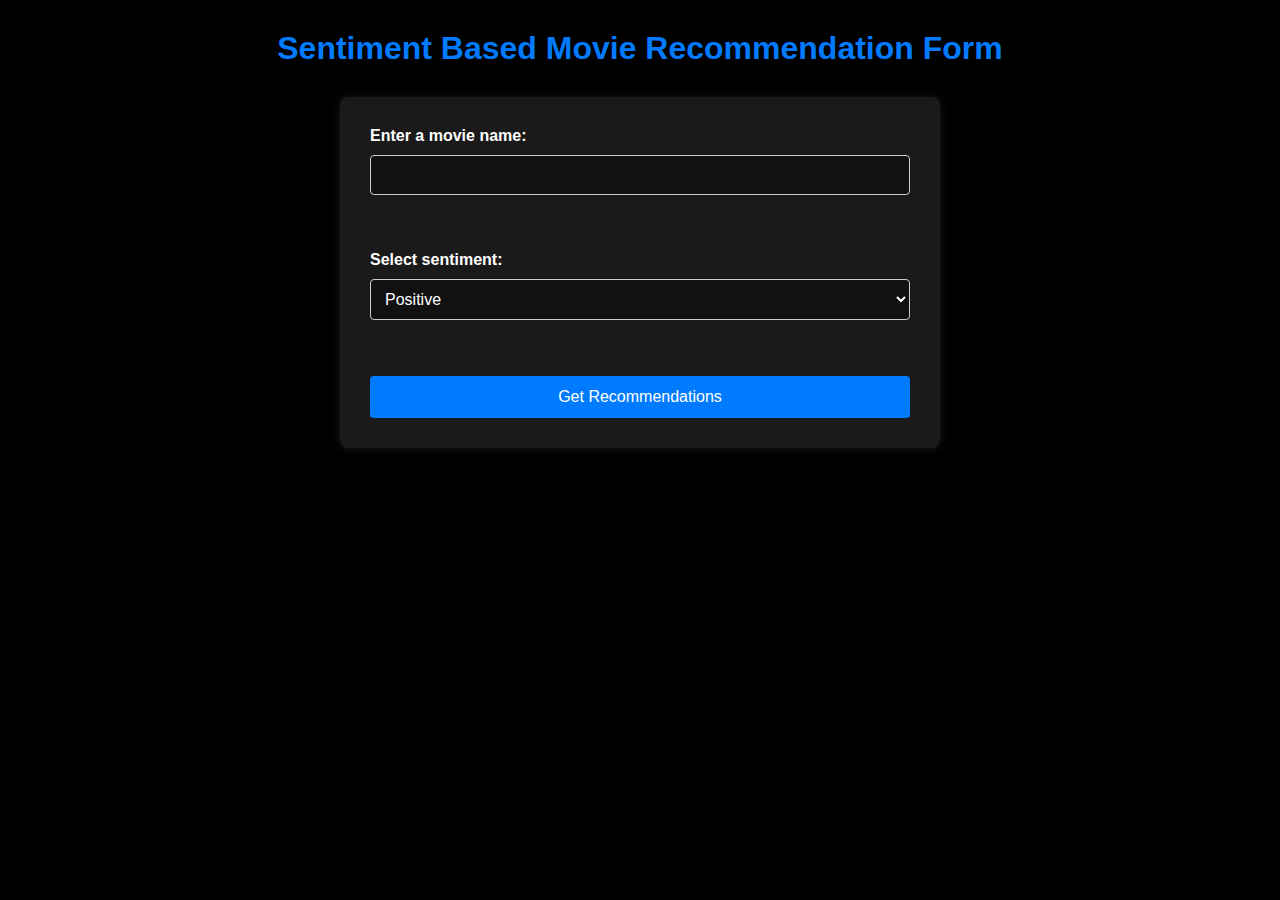
==== templates/recommendation_form.html @ f22dbc01 "second commit" ====
<!DOCTYPE html>
<html lang="en">
  <head>
    <meta charset="UTF-8" />
    <title>Sentiment Based Movie Recommendation Form</title>
    <style>
      /* Reset default styles */
      * {
        margin: 0;
        padding: 0;
        box-sizing: border-box;
      }

      /* Basic styles */
      body {
        font-family: Arial, sans-serif;
        background-color: #000;
        color: #fff;
      }

      h1 {
        text-align: center;
        margin: 30px 0;
        color: #007bff;
      }

      .container {
        max-width: 600px;
        margin: 0 auto;
        background-color: rgba(255, 255, 255, 0.1);
        padding: 30px;
        border-radius: 8px;
        box-shadow: 0 0 10px rgba(255, 255, 255, 0.1);
      }

      form {
        display: flex;
        flex-direction: column;
      }

      label {
        font-weight: bold;
        margin-bottom: 10px;
      }

      input[type="text"],
      select {
        padding: 10px;
        margin-bottom: 20px;
        border: 1px solid #ccc;
        border-radius: 4px;
        font-size: 16px;
        width: 100%;
        background-color: #111;
        color: #fff;
      }

      button[type="submit"] {
        padding: 12px 20px;
        border: none;
        border-radius: 4px;
        background-color: #007bff;
        color: #fff;
        font-size: 16px;
        cursor: pointer;
        transition: background-color 0.3s ease;
      }

      button[type="submit"]:hover {
        background-color: #0056b3;
      }
    </style>
  </head>
  <body>
    <h1>Sentiment Based Movie Recommendation Form</h1>
    <div class="container">
      <form action="/process_recommendation" method="POST">
        <label for="movie_name">Enter a movie name:</label>
        <input type="text" id="movie_name" name="movie_name" required />
        <br /><br />
        <label for="sentiment">Select sentiment:</label>
        <select id="sentiment" name="sentiment" required>
          <option value="positive">Positive</option>
          <option value="negative">Negative</option>
          <option value="neutral">Neutral</option>
        </select>
        <br /><br />
        <button type="submit">Get Recommendations</button>
      </form>
    </div>
    <script src="{{ url_for('static', filename='script.js') }}"></script>
  </body>
</html>
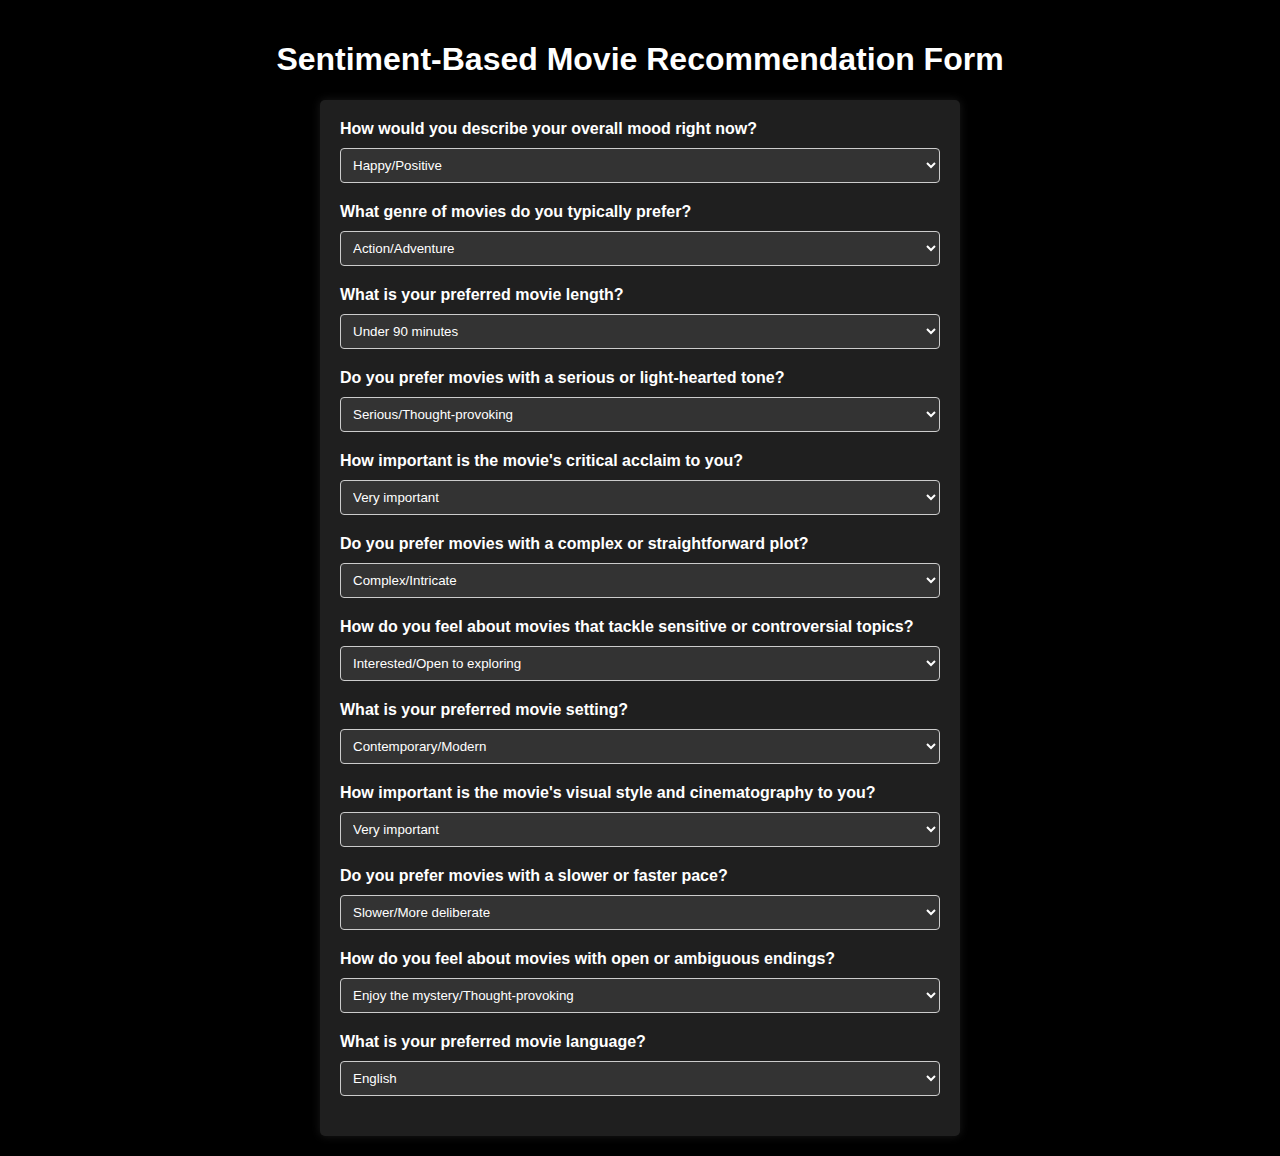
==== commit ca65baea: "second commit" ====
--- a/templates/recommendation_form.html
+++ b/templates/recommendation_form.html
@@ -2,92 +2,172 @@
 <html lang="en">
   <head>
     <meta charset="UTF-8" />
-    <title>Sentiment Based Movie Recommendation Form</title>
+    <meta name="viewport" content="width=device-width, initial-scale=1.0" />
+    <title>Sentiment-Based Movie Recommendation Form</title>
     <style>
-      /* Reset default styles */
-      * {
-        margin: 0;
-        padding: 0;
-        box-sizing: border-box;
-      }
-
-      /* Basic styles */
       body {
         font-family: Arial, sans-serif;
-        background-color: #000;
-        color: #fff;
+        background-color: #000000;
+        color: #ffffff;
+        padding: 20px;
+        margin: 0;
       }
 
       h1 {
         text-align: center;
-        margin: 30px 0;
-        color: #007bff;
-      }
-
-      .container {
-        max-width: 600px;
-        margin: 0 auto;
-        background-color: rgba(255, 255, 255, 0.1);
-        padding: 30px;
-        border-radius: 8px;
-        box-shadow: 0 0 10px rgba(255, 255, 255, 0.1);
+        color: #ffffff;
       }
 
       form {
-        display: flex;
-        flex-direction: column;
+        background-color: #1f1f1f;
+        padding: 20px;
+        border-radius: 5px;
+        box-shadow: 0 0 10px rgba(255, 255, 255, 0.1);
+        max-width: 600px;
+        margin: 0 auto;
       }
 
       label {
+        display: block;
+        margin-bottom: 10px;
         font-weight: bold;
-        margin-bottom: 10px;
       }
 
-      input[type="text"],
       select {
-        padding: 10px;
-        margin-bottom: 20px;
+        display: block;
+        width: 100%;
+        padding: 8px;
         border: 1px solid #ccc;
         border-radius: 4px;
-        font-size: 16px;
-        width: 100%;
-        background-color: #111;
-        color: #fff;
+        box-sizing: border-box;
+        margin-bottom: 20px;
+        background-color: #333333;
+        color: #ffffff;
       }
 
-      button[type="submit"] {
-        padding: 12px 20px;
-        border: none;
-        border-radius: 4px;
-        background-color: #007bff;
-        color: #fff;
-        font-size: 16px;
-        cursor: pointer;
-        transition: background-color 0.3s ease;
-      }
-
-      button[type="submit"]:hover {
-        background-color: #0056b3;
+      select option {
+        background-color: #333333;
+        color: #ffffff;
       }
     </style>
   </head>
   <body>
-    <h1>Sentiment Based Movie Recommendation Form</h1>
-    <div class="container">
-      <form action="/process_recommendation" method="POST">
-        <label for="movie_name">Enter a movie name:</label>
-        <input type="text" id="movie_name" name="movie_name" required />
-        <br /><br />
-        <label for="sentiment">Select sentiment:</label>
-        <select id="sentiment" name="sentiment" required>
-          <option value="positive">Positive</option>
-          <option value="negative">Negative</option>
-          <option value="neutral">Neutral</option>
-        </select>
-        <br /><br />
-        <button type="submit">Get Recommendations</button>
-      </form>
-    </div>
-    <script src="{{ url_for('static', filename='script.js') }}"></script>
+    <h1>Sentiment-Based Movie Recommendation Form</h1>
+    <form>
+      <label for="overall_mood"
+        >How would you describe your overall mood right now?</label
+      >
+      <select id="overall_mood">
+        <option>Happy/Positive</option>
+        <option>Sad/Negative</option>
+        <option>Stressed/Anxious</option>
+        <option>Relaxed/Calm</option>
+      </select>
+
+      <label for="movie_genre"
+        >What genre of movies do you typically prefer?</label
+      >
+      <select id="movie_genre">
+        <option>Action/Adventure</option>
+        <option>Comedy</option>
+        <option>Drama</option>
+        <option>Romance</option>
+        <option>Horror</option>
+        <option>Sci-Fi/Fantasy</option>
+        <option>Documentary</option>
+      </select>
+
+      <label for="movie_length">What is your preferred movie length?</label>
+      <select id="movie_length">
+        <option>Under 90 minutes</option>
+        <option>90-120 minutes</option>
+        <option>120-150 minutes</option>
+        <option>Over 150 minutes</option>
+      </select>
+
+      <label for="tone_preference"
+        >Do you prefer movies with a serious or light-hearted tone?</label
+      >
+      <select id="tone_preference">
+        <option>Serious/Thought-provoking</option>
+        <option>Light-hearted/Feel-good</option>
+        <option>A mix of both</option>
+      </select>
+
+      <label for="critical_acclaim"
+        >How important is the movie's critical acclaim to you?</label
+      >
+      <select id="critical_acclaim">
+        <option>Very important</option>
+        <option>Somewhat important</option>
+        <option>Not important</option>
+      </select>
+
+      <label for="plot_complexity"
+        >Do you prefer movies with a complex or straightforward plot?</label
+      >
+      <select id="plot_complexity">
+        <option>Complex/Intricate</option>
+        <option>Straightforward/Easy to follow</option>
+      </select>
+
+      <label for="controversial_topics"
+        >How do you feel about movies that tackle sensitive or controversial
+        topics?</label
+      >
+      <select id="controversial_topics">
+        <option>Interested/Open to exploring</option>
+        <option>Neutral</option>
+        <option>Prefer to avoid</option>
+      </select>
+
+      <label for="movie_setting">What is your preferred movie setting?</label>
+      <select id="movie_setting">
+        <option>Contemporary/Modern</option>
+        <option>Historical</option>
+        <option>Futuristic/Sci-Fi</option>
+        <option>Fantasy</option>
+      </select>
+
+      <label for="visual_style"
+        >How important is the movie's visual style and cinematography to
+        you?</label
+      >
+      <select id="visual_style">
+        <option>Very important</option>
+        <option>Somewhat important</option>
+        <option>Not important</option>
+      </select>
+
+      <label for="pace_preference"
+        >Do you prefer movies with a slower or faster pace?</label
+      >
+      <select id="pace_preference">
+        <option>Slower/More deliberate</option>
+        <option>Faster/Action-packed</option>
+      </select>
+
+      <label for="ending_preference"
+        >How do you feel about movies with open or ambiguous endings?</label
+      >
+      <select id="ending_preference">
+        <option>Enjoy the mystery/Thought-provoking</option>
+        <option>Prefer clear resolutions</option>
+        <option>Neutral</option>
+      </select>
+
+      <label for="language_preference"
+        >What is your preferred movie language?</label
+      >
+      <select id="language_preference">
+        <option>English</option>
+        <option>Spanish</option>
+        <option>French</option>
+        <option>German</option>
+        <option>Japanese</option>
+        <option>Hindi</option>
+        <option>Other</option>
+      </select>
+    </form>
   </body>
 </html>
